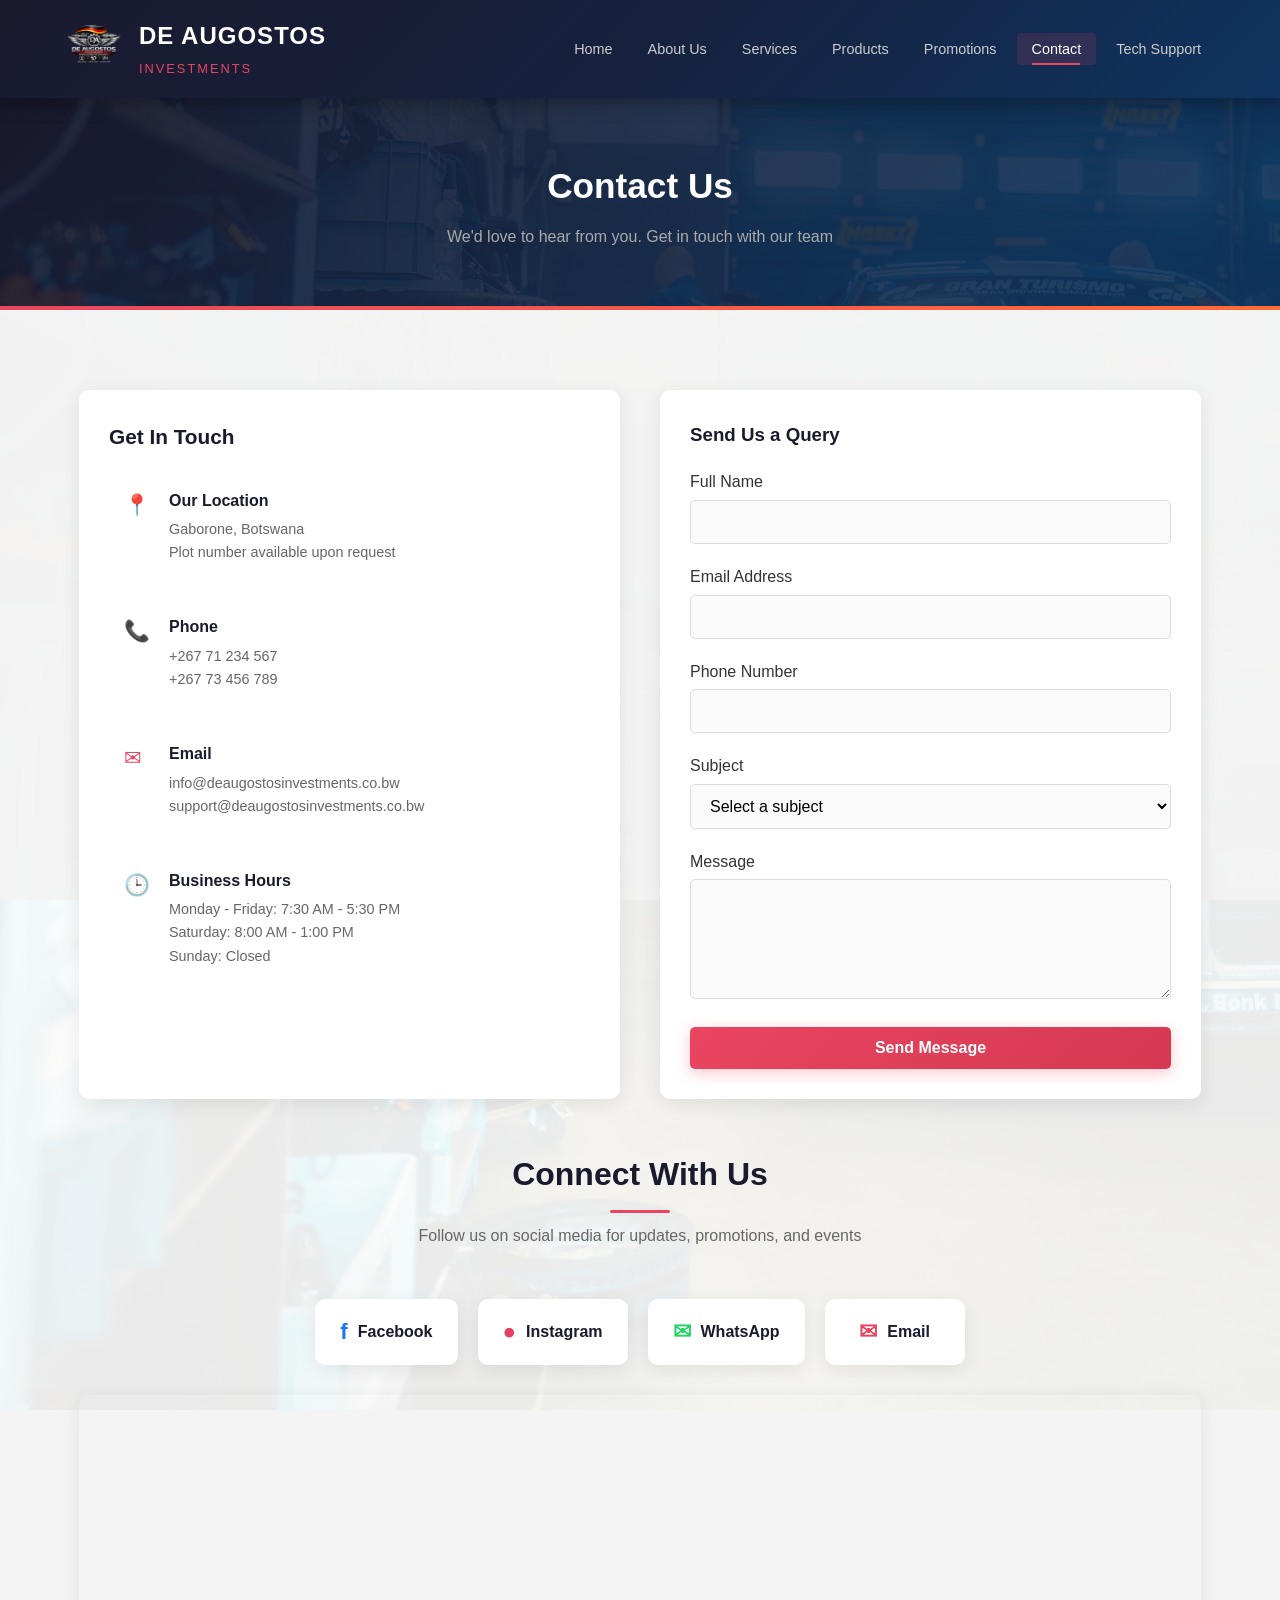
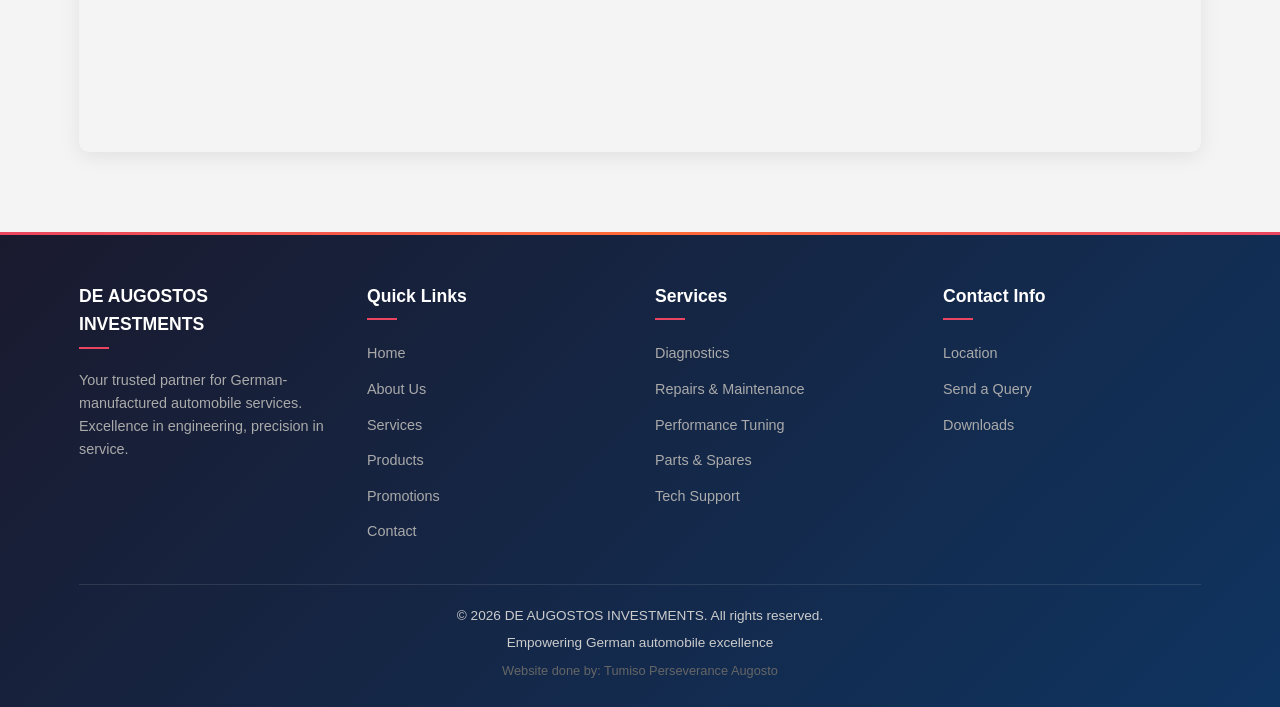
==== contact.html @ 5a487845 "Initial commit: DE AUGOSTOS INVESTMENTS business website Full business website for German automobile" ====
<!DOCTYPE html>
<html lang="en">
<head>
  <meta charset="UTF-8">
  <meta name="viewport" content="width=device-width, initial-scale=1.0">
  <title>Contact Us - DE AUGOSTOS INVESTMENTS</title>
  <meta name="description" content="Get in touch with DE AUGOSTOS INVESTMENTS. Find our location, contact details, and send us your queries.">
  <link rel="stylesheet" href="css/style.css">
</head>
<body>
  <header>
    <div class="container header-top">
      <div class="logo">
        <a href="index.html">
          <img src="images/logo/logo.png" alt="DE AUGOSTOS INVESTMENTS Logo">
        </a>
        <div class="logo-text">
          <h1>DE AUGOSTOS</h1>
          <span>INVESTMENTS</span>
        </div>
      </div>
      <button class="nav-toggle" aria-label="Toggle navigation">&#9776;</button>
      <nav>
        <ul>
          <li><a href="index.html">Home</a></li>
          <li><a href="about.html">About Us</a></li>
          <li><a href="services.html">Services</a></li>
          <li><a href="products.html">Products</a></li>
          <li><a href="promotions.html">Promotions</a></li>
          <li><a href="contact.html">Contact</a></li>
          <li><a href="support.html">Tech Support</a></li>
        </ul>
      </nav>
    </div>
  </header>

  <section class="page-banner">
    <div class="container">
      <h1>Contact Us</h1>
      <p>We'd love to hear from you. Get in touch with our team</p>
    </div>
  </section>

  <section class="section">
    <div class="container">
      <div class="contact-grid">
        <div class="contact-info">
          <h3>Get In Touch</h3>

          <div class="contact-info-item">
            <div class="icon">&#128205;</div>
            <div>
              <h4>Our Location</h4>
              <p>Gaborone, Botswana<br>Plot number available upon request</p>
            </div>
          </div>

          <div class="contact-info-item">
            <div class="icon">&#128222;</div>
            <div>
              <h4>Phone</h4>
              <p>+267 71 234 567<br>+267 73 456 789</p>
            </div>
          </div>

          <div class="contact-info-item">
            <div class="icon">&#9993;</div>
            <div>
              <h4>Email</h4>
              <p>info@deaugostosinvestments.co.bw<br>support@deaugostosinvestments.co.bw</p>
            </div>
          </div>

          <div class="contact-info-item">
            <div class="icon">&#128338;</div>
            <div>
              <h4>Business Hours</h4>
              <p>Monday - Friday: 7:30 AM - 5:30 PM<br>Saturday: 8:00 AM - 1:00 PM<br>Sunday: Closed</p>
            </div>
          </div>
        </div>

        <div class="contact-form">
          <h3 style="color: #1a1a2e; margin-bottom: 20px;">Send Us a Query</h3>
          <form action="#" method="POST">
            <div class="form-group">
              <label for="name">Full Name</label>
              <input type="text" id="name" name="name" required>
            </div>
            <div class="form-group">
              <label for="email">Email Address</label>
              <input type="email" id="email" name="email" required>
            </div>
            <div class="form-group">
              <label for="phone">Phone Number</label>
              <input type="tel" id="phone" name="phone">
            </div>
            <div class="form-group">
              <label for="subject">Subject</label>
              <select id="subject" name="subject">
                <option value="">Select a subject</option>
                <option value="general">General Inquiry</option>
                <option value="service">Service Booking</option>
                <option value="product">Product Inquiry</option>
                <option value="parts">Parts Request</option>
                <option value="support">Technical Support</option>
                <option value="feedback">Feedback</option>
              </select>
            </div>
            <div class="form-group">
              <label for="message">Message</label>
              <textarea id="message" name="message" required></textarea>
            </div>
            <button type="submit" class="btn btn-primary" style="width: 100%;">Send Message</button>
          </form>
        </div>
      </div>

      <div class="section-title" style="margin-top: 50px;">
        <h2>Connect With Us</h2>
        <p>Follow us on social media for updates, promotions, and events</p>
      </div>
      <div style="display:flex;justify-content:center;gap:20px;flex-wrap:wrap;margin-bottom:30px;">
        <a href="https://facebook.com/DeAugostosInvestments" target="_blank" rel="noopener" style="display:flex;align-items:center;gap:10px;background:#fff;color:#1a1a2e;padding:15px 25px;border-radius:10px;text-decoration:none;box-shadow:0 5px 20px rgba(0,0,0,0.08);transition:all 0.3s ease;min-width:140px;justify-content:center;font-weight:600;" onmouseover="this.style.transform='translateY(-3px)';this.style.boxShadow='0 10px 30px rgba(0,0,0,0.15)'" onmouseout="this.style.transform='translateY(0)';this.style.boxShadow='0 5px 20px rgba(0,0,0,0.08)'">
          <span style="font-size:1.4rem;color:#1877f2;">f</span>
          <span>Facebook</span>
        </a>
        <a href="https://instagram.com/DeAugostosInvestments" target="_blank" rel="noopener" style="display:flex;align-items:center;gap:10px;background:#fff;color:#1a1a2e;padding:15px 25px;border-radius:10px;text-decoration:none;box-shadow:0 5px 20px rgba(0,0,0,0.08);transition:all 0.3s ease;min-width:140px;justify-content:center;font-weight:600;" onmouseover="this.style.transform='translateY(-3px)';this.style.boxShadow='0 10px 30px rgba(0,0,0,0.15)'" onmouseout="this.style.transform='translateY(0)';this.style.boxShadow='0 5px 20px rgba(0,0,0,0.08)'">
          <span style="font-size:1.4rem;color:#e4405f;">&#9679;</span>
          <span>Instagram</span>
        </a>
        <a href="https://wa.me/26771234567" target="_blank" rel="noopener" style="display:flex;align-items:center;gap:10px;background:#fff;color:#1a1a2e;padding:15px 25px;border-radius:10px;text-decoration:none;box-shadow:0 5px 20px rgba(0,0,0,0.08);transition:all 0.3s ease;min-width:140px;justify-content:center;font-weight:600;" onmouseover="this.style.transform='translateY(-3px)';this.style.boxShadow='0 10px 30px rgba(0,0,0,0.15)'" onmouseout="this.style.transform='translateY(0)';this.style.boxShadow='0 5px 20px rgba(0,0,0,0.08)'">
          <span style="font-size:1.4rem;color:#25d366;">&#9993;</span>
          <span>WhatsApp</span>
        </a>
        <a href="mailto:info@deaugostosinvestments.co.bw" style="display:flex;align-items:center;gap:10px;background:#fff;color:#1a1a2e;padding:15px 25px;border-radius:10px;text-decoration:none;box-shadow:0 5px 20px rgba(0,0,0,0.08);transition:all 0.3s ease;min-width:140px;justify-content:center;font-weight:600;" onmouseover="this.style.transform='translateY(-3px)';this.style.boxShadow='0 10px 30px rgba(0,0,0,0.15)'" onmouseout="this.style.transform='translateY(0)';this.style.boxShadow='0 5px 20px rgba(0,0,0,0.08)'">
          <span style="font-size:1.4rem;color:#e94560;">&#9993;</span>
          <span>Email</span>
        </a>
      </div>

      <div class="map-container">
        <iframe src="https://www.google.com/maps/embed?pb=!1m18!1m12!1m3!1d115771.14707758102!2d25.831875920596856!3d-24.65920780218699!2m3!1f0!2f0!3f0!3m2!1i1024!2i768!4f13.1!3m3!1m2!1s0x1ebb1c5d1d5d1d5d%3A0x1d1d5d1d5d1d5d1d!2sGaborone%2C%20Botswana!5e0!3m2!1sen!2s!4v1" allowfullscreen="" loading="lazy" referrerpolicy="no-referrer-when-downgrade" title="DE AUGOSTOS INVESTMENTS Location"></iframe>
      </div>
    </div>
  </section>

  <footer>
    <div class="container">
      <div class="footer-grid">
        <div class="footer-col">
          <h3>DE AUGOSTOS INVESTMENTS</h3>
          <p style="color: #aaa; font-size: 0.9rem;">Your trusted partner for German-manufactured automobile services. Excellence in engineering, precision in service.</p>
        </div>
        <div class="footer-col">
          <h3>Quick Links</h3>
          <ul>
            <li><a href="index.html">Home</a></li>
            <li><a href="about.html">About Us</a></li>
            <li><a href="services.html">Services</a></li>
            <li><a href="products.html">Products</a></li>
            <li><a href="promotions.html">Promotions</a></li>
            <li><a href="contact.html">Contact</a></li>
          </ul>
        </div>
        <div class="footer-col">
          <h3>Services</h3>
          <ul>
            <li><a href="services.html">Diagnostics</a></li>
            <li><a href="services.html">Repairs & Maintenance</a></li>
            <li><a href="services.html">Performance Tuning</a></li>
            <li><a href="services.html">Parts & Spares</a></li>
            <li><a href="support.html">Tech Support</a></li>
          </ul>
        </div>
        <div class="footer-col">
          <h3>Contact Info</h3>
          <ul>
            <li><a href="contact.html">Location</a></li>
            <li><a href="contact.html">Send a Query</a></li>
            <li><a href="support.html">Downloads</a></li>
          </ul>
        </div>
      </div>
      <div class="footer-bottom">
        <p>&copy; 2026 DE AUGOSTOS INVESTMENTS. All rights reserved.</p>
        <p>Empowering German automobile excellence</p>
        <p style="margin-top:8px;color:#666;font-size:0.8rem;">Website done by: Tumiso Perseverance Augosto</p>
      </div>
    </div>
  </footer>

  <script src="js/script.js"></script>
</body>
</html>
---- css/style.css ----
* {
  margin: 0;
  padding: 0;
  box-sizing: border-box;
}

body {
  font-family: 'Segoe UI', Tahoma, Geneva, Verdana, sans-serif;
  line-height: 1.6;
  color: #333;
  background: #f4f4f4 url('../images/gallery/hero-bg.jpg') fixed center/cover no-repeat;
  background-blend-mode: overlay;
}

body::before {
  content: '';
  position: fixed;
  top: 0;
  left: 0;
  width: 100%;
  height: 100%;
  background: rgba(244, 244, 244, 0.92);
  z-index: -1;
}

.container {
  width: 90%;
  max-width: 1200px;
  margin: 0 auto;
  padding: 0 15px;
}

/* Header & Navigation */
header {
  background: linear-gradient(135deg, #1a1a2e 0%, #16213e 50%, #0f3460 100%);
  color: #fff;
  padding: 0;
  position: sticky;
  top: 0;
  z-index: 1000;
  box-shadow: 0 2px 20px rgba(0, 0, 0, 0.4);
}

.header-top {
  display: flex;
  justify-content: space-between;
  align-items: center;
  padding: 15px 0;
}

.logo {
  display: flex;
  align-items: center;
  gap: 15px;
}

.logo img {
  height: 60px;
  width: auto;
}

.logo-text h1 {
  font-size: 1.5rem;
  font-weight: 700;
  letter-spacing: 1px;
}

.logo-text span {
  font-size: 0.8rem;
  color: #e94560;
  font-weight: 300;
  letter-spacing: 2px;
}

.nav-toggle {
  display: none;
  background: none;
  border: none;
  color: #fff;
  font-size: 1.5rem;
  cursor: pointer;
  padding: 5px;
}

nav ul {
  display: flex;
  list-style: none;
  gap: 5px;
}

nav ul li a {
  color: #ccc;
  text-decoration: none;
  padding: 8px 15px;
  border-radius: 4px;
  transition: all 0.3s ease;
  font-size: 0.9rem;
  font-weight: 500;
  position: relative;
}

nav ul li a::after {
  content: '';
  position: absolute;
  bottom: 0;
  left: 50%;
  transform: translateX(-50%) scaleX(0);
  width: 60%;
  height: 2px;
  background: #e94560;
  transition: transform 0.3s ease;
}

nav ul li a:hover::after,
nav ul li a.active::after {
  transform: translateX(-50%) scaleX(1);
}

nav ul li a:hover,
nav ul li a.active {
  color: #fff;
  background-color: rgba(233, 69, 96, 0.15);
}

/* Hero Section */
.hero {
  background: linear-gradient(135deg, #1a1a2e 0%, #16213e 50%, #0f3460 100%);
  color: #fff;
  padding: 100px 0;
  text-align: center;
  position: relative;
  overflow: hidden;
  min-height: 500px;
  display: flex;
  align-items: center;
}

.hero::before {
  content: '';
  position: absolute;
  top: 0;
  left: 0;
  right: 0;
  bottom: 0;
  background: url('../images/gallery/hero-bg.jpg') center/cover no-repeat;
  opacity: 0.2;
  animation: heroZoom 20s ease-in-out infinite alternate;
}

@keyframes heroZoom {
  from { transform: scale(1); }
  to { transform: scale(1.1); }
}

.hero::after {
  content: '';
  position: absolute;
  top: 0;
  left: 0;
  right: 0;
  bottom: 0;
  background: url("data:image/svg+xml,%3Csvg width='60' height='60' viewBox='0 0 60 60' xmlns='http://www.w3.org/2000/svg'%3E%3Cg fill='none' fill-rule='evenodd'%3E%3Cg fill='%23ffffff' fill-opacity='0.03'%3E%3Cpath d='M36 34v-4h-2v4h-4v2h4v4h2v-4h4v-2h-4zm0-30V0h-2v4h-4v2h4v4h2V6h4V4h-4zM6 34v-4H4v4H0v2h4v4h2v-4h4v-2H6zM6 4V0H4v4H0v2h4v4h2V6h4V4H6z'/%3E%3C/g%3E%3C/g%3E%3C/svg%3E");
  opacity: 0.5;
}

.hero-content {
  position: relative;
  z-index: 1;
  width: 100%;
}

.hero h1 {
  font-size: 2.8rem;
  margin-bottom: 20px;
  font-weight: 700;
  animation: fadeInUp 0.8s ease;
}

.hero p {
  font-size: 1.2rem;
  max-width: 700px;
  margin: 0 auto 30px;
  color: #ccc;
  line-height: 1.8;
  animation: fadeInUp 0.8s ease 0.2s both;
}

.hero .btn {
  animation: fadeInUp 0.8s ease 0.4s both;
}

@keyframes fadeInUp {
  from { opacity: 0; transform: translateY(30px); }
  to { opacity: 1; transform: translateY(0); }
}

.btn {
  display: inline-block;
  padding: 12px 30px;
  border-radius: 5px;
  text-decoration: none;
  font-weight: 600;
  transition: all 0.3s ease;
  cursor: pointer;
  border: none;
  font-size: 1rem;
}

.btn-primary {
  background: linear-gradient(135deg, #e94560, #d63851);
  color: #fff;
  box-shadow: 0 4px 15px rgba(233, 69, 96, 0.3);
}

.btn-primary:hover {
  background: linear-gradient(135deg, #d63851, #c03048);
  transform: translateY(-3px);
  box-shadow: 0 6px 20px rgba(233, 69, 96, 0.5);
}

.btn-outline {
  background: transparent;
  color: #fff;
  border: 2px solid #fff;
}

.btn-outline:hover {
  background: #fff;
  color: #1a1a2e;
  transform: translateY(-3px);
  box-shadow: 0 6px 20px rgba(255, 255, 255, 0.2);
}

/* Section Styles */
.section {
  padding: 80px 0;
  position: relative;
}

.section-dark {
  background: linear-gradient(135deg, #1a1a2e 0%, #16213e 50%, #0f3460 100%);
  color: #fff;
}

.section-dark .section-title h2 {
  color: #fff;
}

.section-dark .section-title p {
  color: #aaa;
}

.section-overlay {
  position: relative;
  background: url('../images/gallery/about.jpg') center/cover no-repeat fixed;
}

.section-overlay::before {
  content: '';
  position: absolute;
  top: 0;
  left: 0;
  right: 0;
  bottom: 0;
  background: rgba(0, 0, 0, 0.7);
}

.section-overlay .container {
  position: relative;
  z-index: 1;
}

.section-overlay .section-title h2 {
  color: #fff;
}

.section-overlay .section-title p {
  color: #ccc;
}

.section-title {
  text-align: center;
  margin-bottom: 50px;
}

.section-title h2 {
  font-size: 2rem;
  color: #1a1a2e;
  margin-bottom: 10px;
  position: relative;
  display: inline-block;
}

.section-title h2::after {
  content: '';
  display: block;
  width: 60px;
  height: 3px;
  background: #e94560;
  margin: 10px auto 0;
  border-radius: 2px;
}

.section-title p {
  color: #666;
  font-size: 1rem;
}

/* Highlights / Features */
.highlights {
  display: grid;
  grid-template-columns: repeat(auto-fit, minmax(250px, 1fr));
  gap: 30px;
  margin-top: 40px;
}

.highlight-card {
  background: #fff;
  padding: 35px 25px;
  border-radius: 10px;
  text-align: center;
  box-shadow: 0 5px 20px rgba(0, 0, 0, 0.08);
  transition: all 0.3s ease;
  position: relative;
  overflow: hidden;
}

.highlight-card::before {
  content: '';
  position: absolute;
  top: 0;
  left: 0;
  right: 0;
  height: 3px;
  background: linear-gradient(90deg, #e94560, #ff6b35);
  transform: scaleX(0);
  transition: transform 0.3s ease;
}

.highlight-card:hover::before {
  transform: scaleX(1);
}

.highlight-card:hover {
  transform: translateY(-8px);
  box-shadow: 0 15px 40px rgba(0, 0, 0, 0.15);
}

.highlight-card .icon {
  font-size: 2.5rem;
  color: #e94560;
  margin-bottom: 15px;
}

.highlight-card h3 {
  font-size: 1.2rem;
  margin-bottom: 10px;
  color: #1a1a2e;
}

.highlight-card p {
  color: #666;
  font-size: 0.9rem;
}

/* Page Banner */
.page-banner {
  background: linear-gradient(135deg, #1a1a2e 0%, #0f3460 100%);
  color: #fff;
  padding: 60px 0;
  text-align: center;
  position: relative;
  overflow: hidden;
}

.page-banner::before {
  content: '';
  position: absolute;
  top: 0;
  left: 0;
  right: 0;
  bottom: 0;
  background: url('../images/gallery/hero-bg.jpg') center/cover no-repeat;
  opacity: 0.08;
}

.page-banner::after {
  content: '';
  position: absolute;
  bottom: 0;
  left: 0;
  right: 0;
  height: 4px;
  background: linear-gradient(90deg, #e94560, #ff6b35, #e94560);
  background-size: 200% 100%;
  animation: shimmer 3s linear infinite;
}

@keyframes shimmer {
  0% { background-position: 200% 0; }
  100% { background-position: -200% 0; }
}

.page-banner > * {
  position: relative;
  z-index: 1;
}

.page-banner h1 {
  font-size: 2.2rem;
  margin-bottom: 10px;
}

.page-banner p {
  color: #aaa;
  font-size: 1rem;
}

/* Services Page */
.services-grid {
  display: grid;
  grid-template-columns: repeat(auto-fit, minmax(280px, 1fr));
  gap: 25px;
}

.service-card {
  background: #fff;
  border-radius: 10px;
  overflow: hidden;
  box-shadow: 0 5px 20px rgba(0, 0, 0, 0.08);
  transition: all 0.3s ease;
}

.service-card:hover {
  transform: translateY(-8px);
  box-shadow: 0 15px 40px rgba(0, 0, 0, 0.15);
}

.service-card img {
  width: 100%;
  height: 200px;
  object-fit: cover;
  transition: transform 0.5s ease;
}

.service-card:hover img {
  transform: scale(1.05);
}

.service-card-content {
  padding: 20px;
}

.service-card-content h3 {
  color: #1a1a2e;
  margin-bottom: 10px;
}

.service-card-content p {
  color: #666;
  font-size: 0.9rem;
  margin-bottom: 15px;
}

/* Products Page */
.products-grid {
  display: grid;
  grid-template-columns: repeat(auto-fit, minmax(250px, 1fr));
  gap: 25px;
}

.product-card {
  background: #fff;
  border-radius: 10px;
  overflow: hidden;
  box-shadow: 0 5px 20px rgba(0, 0, 0, 0.08);
  transition: all 0.3s ease;
  position: relative;
}

.product-card:hover {
  transform: translateY(-8px);
  box-shadow: 0 15px 40px rgba(0, 0, 0, 0.15);
}

.product-card img {
  width: 100%;
  height: 180px;
  object-fit: cover;
  transition: transform 0.5s ease;
}

.product-card:hover img {
  transform: scale(1.05);
}

.product-card-content {
  padding: 20px;
}

.product-card-content h3 {
  color: #1a1a2e;
  margin-bottom: 8px;
}

.product-card-content .price {
  color: #e94560;
  font-size: 1.3rem;
  font-weight: 700;
  margin-bottom: 8px;
}

.product-card-content .old-price {
  color: #999;
  text-decoration: line-through;
  font-size: 0.9rem;
  margin-left: 8px;
  font-weight: 400;
}

.product-card-content p {
  color: #666;
  font-size: 0.85rem;
  margin-bottom: 10px;
}

.product-card-content .badge {
  display: inline-block;
  background: linear-gradient(135deg, #e94560, #ff6b35);
  color: #fff;
  padding: 4px 12px;
  border-radius: 3px;
  font-size: 0.75rem;
  font-weight: 600;
  margin-bottom: 8px;
}

/* Promotions */
.promo-grid {
  display: grid;
  grid-template-columns: repeat(auto-fit, minmax(300px, 1fr));
  gap: 25px;
}

.promo-card {
  background: #fff;
  border-radius: 10px;
  overflow: hidden;
  box-shadow: 0 5px 20px rgba(0, 0, 0, 0.08);
  transition: all 0.3s ease;
}

.promo-card:hover {
  transform: translateY(-8px);
  box-shadow: 0 15px 40px rgba(0, 0, 0, 0.15);
}

.promo-card img {
  width: 100%;
  height: 220px;
  object-fit: cover;
  transition: transform 0.5s ease;
}

.promo-card:hover img {
  transform: scale(1.05);
}

.promo-card-content {
  padding: 20px;
}

.promo-card-content .promo-tag {
  display: inline-block;
  background: linear-gradient(135deg, #ff6b35, #e94560);
  color: #fff;
  padding: 4px 12px;
  border-radius: 3px;
  font-size: 0.8rem;
  font-weight: 600;
  margin-bottom: 10px;
}

.promo-card-content h3 {
  color: #1a1a2e;
  margin-bottom: 10px;
}

.promo-card-content p {
  color: #666;
  font-size: 0.9rem;
}

.promo-card-content .promo-date {
  color: #999;
  font-size: 0.8rem;
  margin-top: 10px;
}

/* Contact Page */
.contact-grid {
  display: grid;
  grid-template-columns: 1fr 1fr;
  gap: 40px;
}

.contact-info {
  padding: 30px;
  background: #fff;
  border-radius: 10px;
  box-shadow: 0 5px 20px rgba(0, 0, 0, 0.08);
}

.contact-info h3 {
  color: #1a1a2e;
  margin-bottom: 20px;
  font-size: 1.3rem;
}

.contact-info-item {
  display: flex;
  align-items: flex-start;
  gap: 15px;
  margin-bottom: 20px;
  padding: 15px;
  border-radius: 8px;
  transition: background 0.3s ease;
}

.contact-info-item:hover {
  background: #f8f8f8;
}

.contact-info-item .icon {
  color: #e94560;
  font-size: 1.3rem;
  min-width: 30px;
}

.contact-info-item h4 {
  color: #1a1a2e;
  margin-bottom: 5px;
}

.contact-info-item p {
  color: #666;
  font-size: 0.9rem;
}

.contact-form {
  background: #fff;
  padding: 30px;
  border-radius: 10px;
  box-shadow: 0 5px 20px rgba(0, 0, 0, 0.08);
}

.form-group {
  margin-bottom: 20px;
}

.form-group label {
  display: block;
  margin-bottom: 5px;
  color: #333;
  font-weight: 500;
}

.form-group input,
.form-group select,
.form-group textarea {
  width: 100%;
  padding: 12px 15px;
  border: 1px solid #ddd;
  border-radius: 5px;
  font-size: 1rem;
  font-family: inherit;
  transition: all 0.3s;
  background: #fafafa;
}

.form-group input:focus,
.form-group select:focus,
.form-group textarea:focus {
  outline: none;
  border-color: #e94560;
  box-shadow: 0 0 0 3px rgba(233, 69, 96, 0.1);
  background: #fff;
}

.form-group textarea {
  height: 120px;
  resize: vertical;
}

/* Support Page */
.support-section {
  display: grid;
  grid-template-columns: repeat(auto-fit, minmax(300px, 1fr));
  gap: 25px;
}

.support-card {
  background: #fff;
  padding: 35px 25px;
  border-radius: 10px;
  box-shadow: 0 5px 20px rgba(0, 0, 0, 0.08);
  text-align: center;
  transition: all 0.3s ease;
}

.support-card:hover {
  transform: translateY(-5px);
  box-shadow: 0 10px 30px rgba(0, 0, 0, 0.12);
}

.support-card .icon {
  font-size: 2.5rem;
  color: #e94560;
  margin-bottom: 15px;
}

.support-card h3 {
  color: #1a1a2e;
  margin-bottom: 10px;
}

.support-card p {
  color: #666;
  font-size: 0.9rem;
  margin-bottom: 15px;
}

.download-list {
  list-style: none;
  text-align: left;
  margin-top: 15px;
}

.download-list li {
  padding: 12px 0;
  border-bottom: 1px solid #eee;
  display: flex;
  justify-content: space-between;
  align-items: center;
  transition: padding 0.3s ease;
}

.download-list li:hover {
  padding-left: 10px;
}

.download-list li:last-child {
  border-bottom: none;
}

.download-list a {
  color: #e94560;
  text-decoration: none;
  font-weight: 500;
  font-size: 0.9rem;
  transition: color 0.3s;
}

.download-list a:hover {
  color: #d63851;
  text-decoration: underline;
}

/* Map */
.map-container {
  margin-top: 30px;
  border-radius: 10px;
  overflow: hidden;
  box-shadow: 0 5px 20px rgba(0, 0, 0, 0.08);
}

.map-container iframe {
  width: 100%;
  height: 350px;
  border: none;
}

/* About Page */
.about-content {
  display: grid;
  grid-template-columns: 1fr 1fr;
  gap: 50px;
  align-items: center;
}

.about-text h2 {
  color: #1a1a2e;
  margin-bottom: 20px;
  font-size: 1.8rem;
}

.about-text p {
  color: #666;
  margin-bottom: 15px;
  line-height: 1.8;
}

.about-image {
  position: relative;
}

.about-image::before {
  content: '';
  position: absolute;
  top: -10px;
  left: -10px;
  right: 10px;
  bottom: 10px;
  border: 3px solid #e94560;
  border-radius: 10px;
  z-index: -1;
  opacity: 0.3;
}

.about-image img {
  width: 100%;
  border-radius: 10px;
  box-shadow: 0 10px 30px rgba(0, 0, 0, 0.15);
}

.stats-grid {
  display: grid;
  grid-template-columns: repeat(4, 1fr);
  gap: 20px;
  margin-top: 50px;
}

.stat-item {
  text-align: center;
  padding: 25px 15px;
  background: #fff;
  border-radius: 10px;
  box-shadow: 0 5px 20px rgba(0, 0, 0, 0.08);
  transition: all 0.3s ease;
}

.stat-item:hover {
  transform: translateY(-5px);
  box-shadow: 0 10px 30px rgba(0, 0, 0, 0.15);
}

.stat-item h3 {
  font-size: 2rem;
  color: #e94560;
  margin-bottom: 5px;
}

.stat-item p {
  color: #666;
  font-size: 0.9rem;
}

/* Footer */
footer {
  background: linear-gradient(135deg, #1a1a2e 0%, #0f3460 100%);
  color: #ccc;
  padding: 50px 0 20px;
  position: relative;
}

footer::before {
  content: '';
  position: absolute;
  top: 0;
  left: 0;
  right: 0;
  height: 3px;
  background: linear-gradient(90deg, #e94560, #ff6b35, #e94560);
}

.footer-grid {
  display: grid;
  grid-template-columns: repeat(auto-fit, minmax(200px, 1fr));
  gap: 30px;
  margin-bottom: 30px;
}

.footer-col h3 {
  color: #fff;
  margin-bottom: 20px;
  font-size: 1.1rem;
  position: relative;
  padding-bottom: 10px;
}

.footer-col h3::after {
  content: '';
  position: absolute;
  bottom: 0;
  left: 0;
  width: 30px;
  height: 2px;
  background: #e94560;
}

.footer-col ul {
  list-style: none;
}

.footer-col ul li {
  margin-bottom: 10px;
}

.footer-col ul li a {
  color: #aaa;
  text-decoration: none;
  font-size: 0.9rem;
  transition: all 0.3s;
  display: inline-block;
}

.footer-col ul li a:hover {
  color: #e94560;
  transform: translateX(5px);
}

.footer-bottom {
  text-align: center;
  padding-top: 20px;
  border-top: 1px solid rgba(255, 255, 255, 0.1);
  font-size: 0.85rem;
}

.footer-bottom p {
  margin-bottom: 5px;
}

/* Responsive Design */
@media (max-width: 768px) {
  .nav-toggle {
    display: block;
  }

  nav ul {
    display: none;
    flex-direction: column;
    position: absolute;
    top: 100%;
    left: 0;
    right: 0;
    background: #1a1a2e;
    padding: 20px;
    gap: 10px;
    box-shadow: 0 10px 20px rgba(0, 0, 0, 0.3);
  }

  nav ul.show {
    display: flex;
  }

  nav ul li a {
    display: block;
    padding: 10px 15px;
  }

  nav ul li a::after {
    display: none;
  }

  .hero {
    padding: 60px 0;
    min-height: auto;
  }

  .hero h1 {
    font-size: 2rem;
  }

  .hero p {
    font-size: 1rem;
  }

  .about-content {
    grid-template-columns: 1fr;
  }

  .contact-grid {
    grid-template-columns: 1fr;
  }

  .stats-grid {
    grid-template-columns: repeat(2, 1fr);
  }

  .header-top {
    position: relative;
  }

  .logo-text h1 {
    font-size: 1.2rem;
  }

  .logo img {
    height: 45px;
  }

  .section {
    padding: 50px 0;
  }
}

@media (max-width: 480px) {
  .hero h1 {
    font-size: 1.5rem;
  }

  .section-title h2 {
    font-size: 1.5rem;
  }

  .stats-grid {
    grid-template-columns: 1fr;
  }

  .page-banner h1 {
    font-size: 1.6rem;
  }

  .hero .btn {
    display: block;
    margin: 10px auto !important;
    max-width: 250px;
  }
}
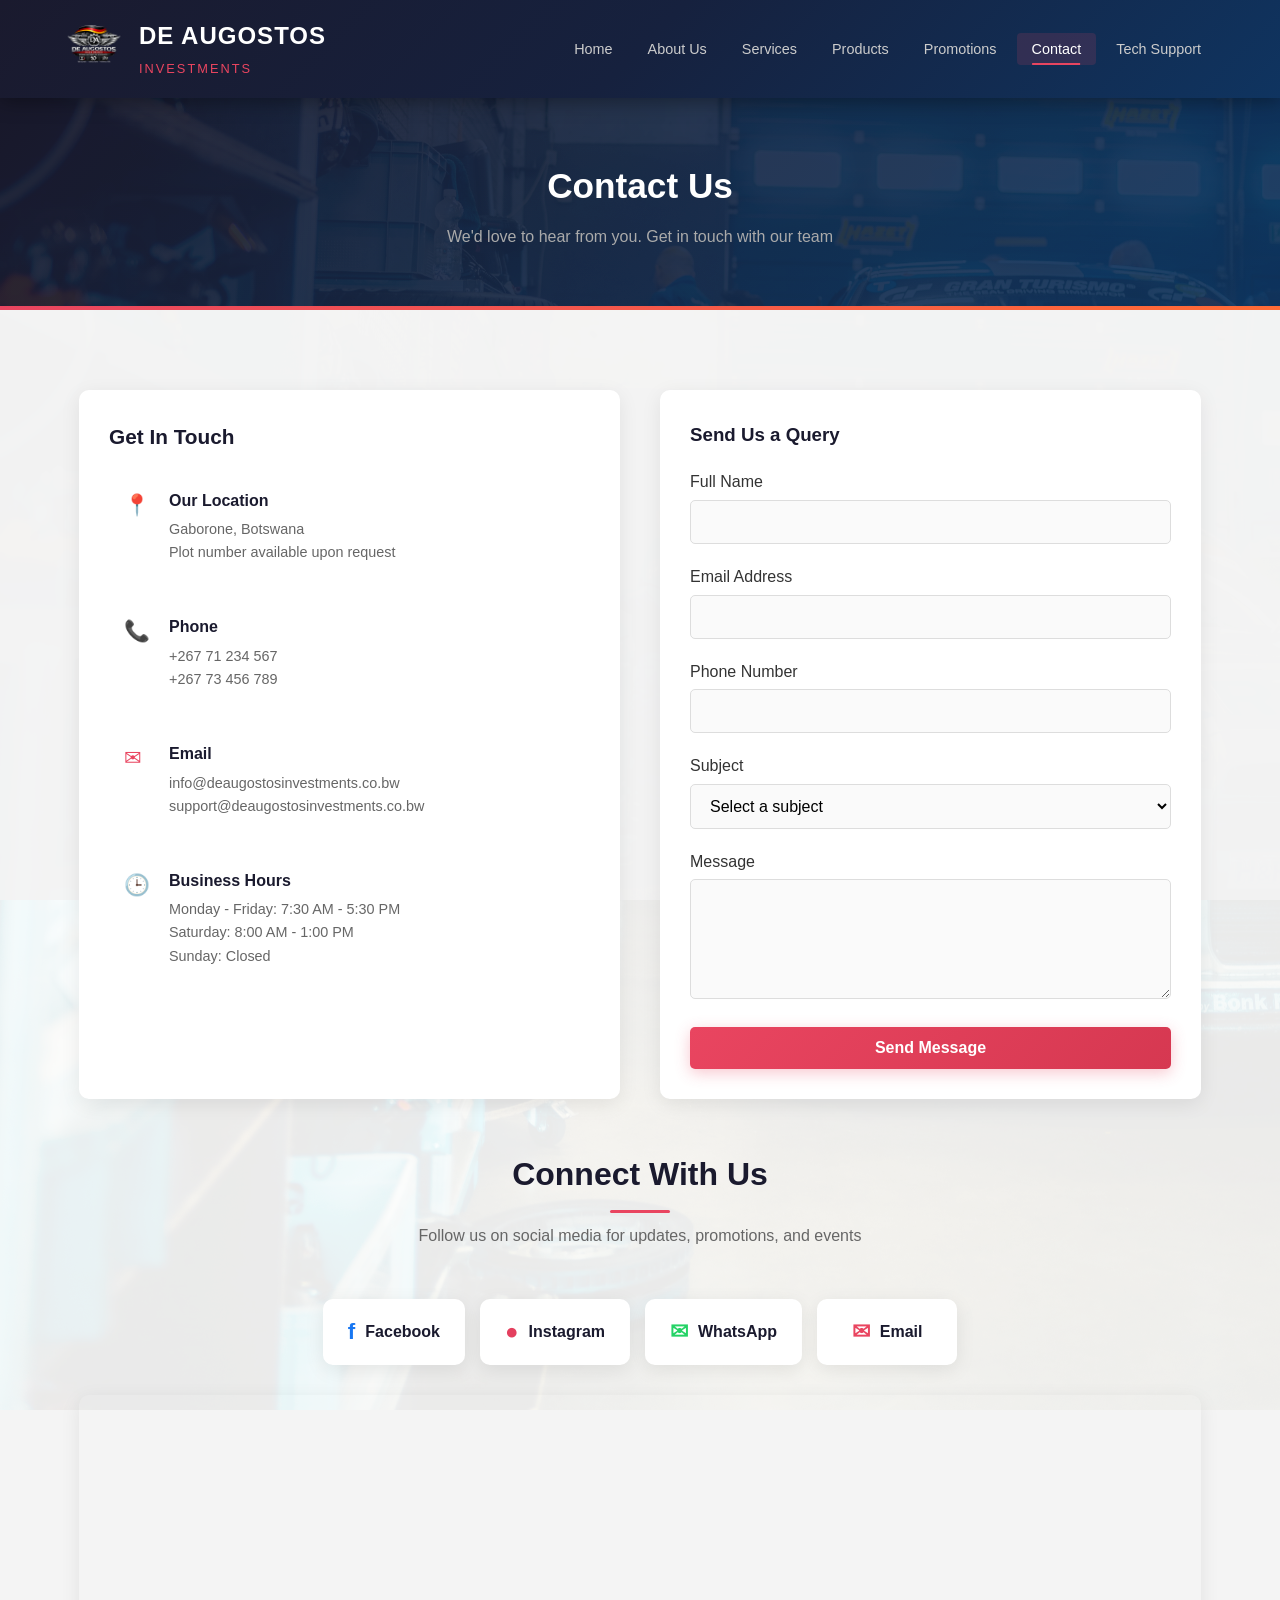
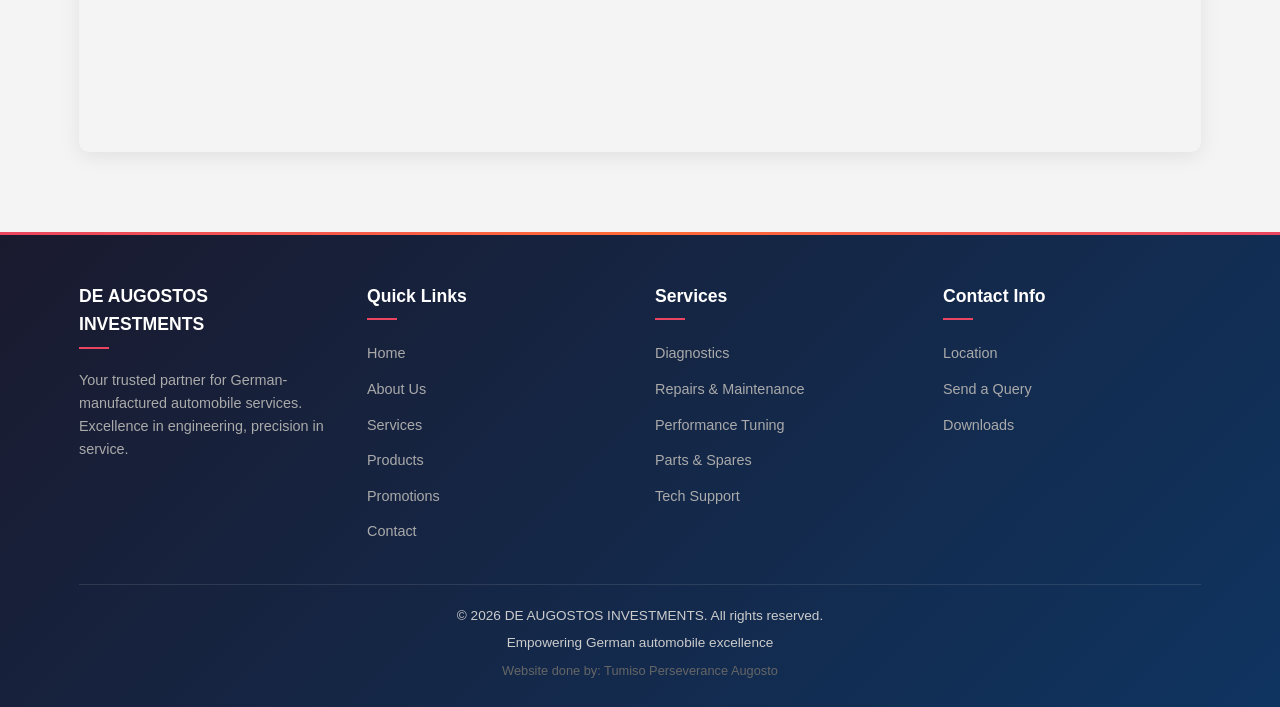
==== commit 94dbbe53: "Enhance mobile responsiveness across all devices - Added 6 breakpoints: 1024px, 768px, 600px, 375px," ====
--- a/contact.html
+++ b/contact.html
@@ -120,20 +120,20 @@
         <h2>Connect With Us</h2>
         <p>Follow us on social media for updates, promotions, and events</p>
       </div>
-      <div style="display:flex;justify-content:center;gap:20px;flex-wrap:wrap;margin-bottom:30px;">
-        <a href="https://facebook.com/DeAugostosInvestments" target="_blank" rel="noopener" style="display:flex;align-items:center;gap:10px;background:#fff;color:#1a1a2e;padding:15px 25px;border-radius:10px;text-decoration:none;box-shadow:0 5px 20px rgba(0,0,0,0.08);transition:all 0.3s ease;min-width:140px;justify-content:center;font-weight:600;" onmouseover="this.style.transform='translateY(-3px)';this.style.boxShadow='0 10px 30px rgba(0,0,0,0.15)'" onmouseout="this.style.transform='translateY(0)';this.style.boxShadow='0 5px 20px rgba(0,0,0,0.08)'">
+      <div style="display:flex;justify-content:center;gap:15px;flex-wrap:wrap;margin-bottom:30px;">
+        <a href="https://facebook.com/DeAugostosInvestments" target="_blank" rel="noopener" class="social-btn social-btn-light">
           <span style="font-size:1.4rem;color:#1877f2;">f</span>
           <span>Facebook</span>
         </a>
-        <a href="https://instagram.com/DeAugostosInvestments" target="_blank" rel="noopener" style="display:flex;align-items:center;gap:10px;background:#fff;color:#1a1a2e;padding:15px 25px;border-radius:10px;text-decoration:none;box-shadow:0 5px 20px rgba(0,0,0,0.08);transition:all 0.3s ease;min-width:140px;justify-content:center;font-weight:600;" onmouseover="this.style.transform='translateY(-3px)';this.style.boxShadow='0 10px 30px rgba(0,0,0,0.15)'" onmouseout="this.style.transform='translateY(0)';this.style.boxShadow='0 5px 20px rgba(0,0,0,0.08)'">
+        <a href="https://instagram.com/DeAugostosInvestments" target="_blank" rel="noopener" class="social-btn social-btn-light">
           <span style="font-size:1.4rem;color:#e4405f;">&#9679;</span>
           <span>Instagram</span>
         </a>
-        <a href="https://wa.me/26771234567" target="_blank" rel="noopener" style="display:flex;align-items:center;gap:10px;background:#fff;color:#1a1a2e;padding:15px 25px;border-radius:10px;text-decoration:none;box-shadow:0 5px 20px rgba(0,0,0,0.08);transition:all 0.3s ease;min-width:140px;justify-content:center;font-weight:600;" onmouseover="this.style.transform='translateY(-3px)';this.style.boxShadow='0 10px 30px rgba(0,0,0,0.15)'" onmouseout="this.style.transform='translateY(0)';this.style.boxShadow='0 5px 20px rgba(0,0,0,0.08)'">
+        <a href="https://wa.me/26771234567" target="_blank" rel="noopener" class="social-btn social-btn-light">
           <span style="font-size:1.4rem;color:#25d366;">&#9993;</span>
           <span>WhatsApp</span>
         </a>
-        <a href="mailto:info@deaugostosinvestments.co.bw" style="display:flex;align-items:center;gap:10px;background:#fff;color:#1a1a2e;padding:15px 25px;border-radius:10px;text-decoration:none;box-shadow:0 5px 20px rgba(0,0,0,0.08);transition:all 0.3s ease;min-width:140px;justify-content:center;font-weight:600;" onmouseover="this.style.transform='translateY(-3px)';this.style.boxShadow='0 10px 30px rgba(0,0,0,0.15)'" onmouseout="this.style.transform='translateY(0)';this.style.boxShadow='0 5px 20px rgba(0,0,0,0.08)'">
+        <a href="mailto:info@deaugostosinvestments.co.bw" class="social-btn social-btn-light">
           <span style="font-size:1.4rem;color:#e94560;">&#9993;</span>
           <span>Email</span>
         </a>
--- a/css/style.css
+++ b/css/style.css
@@ -931,6 +931,28 @@
 }
 
 /* Responsive Design */
+
+/* Disable fixed parallax backgrounds on mobile (poor performance) */
+@media (max-width: 768px) {
+  body {
+    background-attachment: scroll;
+  }
+  .section-overlay {
+    background-attachment: scroll;
+  }
+}
+
+/* Small laptops / tablets landscape */
+@media (max-width: 1024px) {
+  .hero h1 {
+    font-size: 2.4rem;
+  }
+  .stats-grid {
+    grid-template-columns: repeat(2, 1fr);
+  }
+}
+
+/* Tablets / large phones landscape */
 @media (max-width: 768px) {
   .nav-toggle {
     display: block;
@@ -945,7 +967,7 @@
     right: 0;
     background: #1a1a2e;
     padding: 20px;
-    gap: 10px;
+    gap: 5px;
     box-shadow: 0 10px 20px rgba(0, 0, 0, 0.3);
   }
 
@@ -955,20 +977,38 @@
 
   nav ul li a {
     display: block;
-    padding: 10px 15px;
+    padding: 12px 15px;
+    font-size: 1rem;
+    border-radius: 6px;
   }
 
   nav ul li a::after {
     display: none;
   }
 
+  .header-top {
+    position: relative;
+  }
+
+  .logo-text h1 {
+    font-size: 1.1rem;
+  }
+
+  .logo-text span {
+    font-size: 0.7rem;
+  }
+
+  .logo img {
+    height: 40px;
+  }
+
   .hero {
-    padding: 60px 0;
+    padding: 50px 0;
     min-height: auto;
   }
 
   .hero h1 {
-    font-size: 2rem;
+    font-size: 1.8rem;
   }
 
   .hero p {
@@ -977,53 +1017,374 @@
 
   .about-content {
     grid-template-columns: 1fr;
+    gap: 30px;
+  }
+
+  .about-text h2 {
+    font-size: 1.5rem;
+  }
+
+  .about-image::before {
+    display: none;
   }
 
   .contact-grid {
     grid-template-columns: 1fr;
   }
 
+  .contact-info {
+    order: 2;
+  }
+
+  .contact-form {
+    order: 1;
+  }
+
   .stats-grid {
     grid-template-columns: repeat(2, 1fr);
-  }
-
-  .header-top {
-    position: relative;
-  }
-
-  .logo-text h1 {
-    font-size: 1.2rem;
-  }
-
-  .logo img {
-    height: 45px;
+    gap: 15px;
+  }
+
+  .stat-item {
+    padding: 20px 15px;
+  }
+
+  .stat-item h3 {
+    font-size: 1.6rem;
   }
 
   .section {
-    padding: 50px 0;
-  }
-}
-
-@media (max-width: 480px) {
+    padding: 40px 0;
+  }
+
+  .section-title {
+    margin-bottom: 30px;
+  }
+
+  .section-title h2 {
+    font-size: 1.6rem;
+  }
+
+  .page-banner {
+    padding: 40px 0;
+  }
+
+  .page-banner h1 {
+    font-size: 1.8rem;
+  }
+
+  .services-grid,
+  .products-grid,
+  .promo-grid,
+  .support-section {
+    gap: 15px;
+  }
+
+  .service-card img,
+  .product-card img {
+    height: 160px;
+  }
+
+  .promo-card img {
+    height: 180px;
+  }
+
+  .map-container iframe {
+    height: 250px;
+  }
+
+  table {
+    font-size: 0.85rem;
+  }
+
+  table th,
+  table td {
+    padding: 10px 12px !important;
+  }
+
+  .download-list li {
+    flex-direction: column;
+    align-items: flex-start;
+    gap: 6px;
+  }
+
+  .download-list li a {
+    align-self: flex-start;
+  }
+
+  .footer-grid {
+    grid-template-columns: repeat(2, 1fr);
+    gap: 25px;
+  }
+}
+
+/* Phones */
+@media (max-width: 600px) {
+  .container {
+    width: 95%;
+    padding: 0 10px;
+  }
+
   .hero h1 {
     font-size: 1.5rem;
   }
 
-  .section-title h2 {
-    font-size: 1.5rem;
-  }
-
-  .stats-grid {
-    grid-template-columns: 1fr;
-  }
-
-  .page-banner h1 {
-    font-size: 1.6rem;
+  .hero p {
+    font-size: 0.95rem;
   }
 
   .hero .btn {
     display: block;
     margin: 10px auto !important;
-    max-width: 250px;
-  }
-}
+    max-width: 220px;
+  }
+
+  .hero .btn + .btn {
+    margin-top: 10px !important;
+    margin-left: auto !important;
+  }
+
+  .section-title h2 {
+    font-size: 1.4rem;
+  }
+
+  .page-banner h1 {
+    font-size: 1.5rem;
+  }
+
+  .page-banner p {
+    font-size: 0.9rem;
+  }
+
+  .highlights {
+    grid-template-columns: 1fr;
+    gap: 20px;
+  }
+
+  .services-grid {
+    grid-template-columns: 1fr;
+  }
+
+  .products-grid {
+    grid-template-columns: 1fr 1fr;
+    gap: 12px;
+  }
+
+  .product-card-content {
+    padding: 12px;
+  }
+
+  .product-card-content h3 {
+    font-size: 0.9rem;
+  }
+
+  .product-card-content .price {
+    font-size: 1.1rem;
+  }
+
+  .product-card img {
+    height: 130px;
+  }
+
+  .promo-grid {
+    grid-template-columns: 1fr;
+  }
+
+  .stats-grid {
+    grid-template-columns: repeat(2, 1fr);
+    gap: 10px;
+  }
+
+  .stat-item {
+    padding: 15px 10px;
+  }
+
+  .stat-item h3 {
+    font-size: 1.4rem;
+  }
+
+  .stat-item p {
+    font-size: 0.8rem;
+  }
+
+  .contact-info {
+    padding: 20px;
+  }
+
+  .contact-form {
+    padding: 20px;
+  }
+
+  .contact-info-item {
+    padding: 10px;
+    margin-bottom: 12px;
+  }
+
+  .support-section {
+    grid-template-columns: 1fr;
+  }
+
+  .support-card {
+    padding: 25px 20px;
+  }
+
+  footer {
+    padding: 35px 0 15px;
+  }
+
+  .footer-grid {
+    grid-template-columns: 1fr;
+    gap: 20px;
+  }
+
+  .map-container iframe {
+    height: 200px;
+  }
+
+  table {
+    font-size: 0.8rem;
+  }
+
+  table th,
+  table td {
+    padding: 8px 10px !important;
+  }
+}
+
+/* Small phones (<=375px) */
+@media (max-width: 375px) {
+  .logo-text h1 {
+    font-size: 0.95rem;
+  }
+
+  .logo-text span {
+    font-size: 0.6rem;
+  }
+
+  .logo img {
+    height: 32px;
+  }
+
+  .hero h1 {
+    font-size: 1.3rem;
+  }
+
+  .products-grid {
+    grid-template-columns: 1fr;
+  }
+
+  .stats-grid {
+    grid-template-columns: 1fr;
+  }
+
+  .page-banner {
+    padding: 30px 0;
+  }
+
+  .section {
+    padding: 30px 0;
+  }
+
+  .section-title h2 {
+    font-size: 1.2rem;
+  }
+
+  .btn {
+    padding: 10px 20px;
+    font-size: 0.9rem;
+  }
+}
+
+/* Social media buttons */
+.social-btn {
+  display: inline-flex;
+  align-items: center;
+  gap: 10px;
+  padding: 15px 25px;
+  border-radius: 10px;
+  text-decoration: none;
+  font-weight: 600;
+  transition: all 0.3s ease;
+  min-width: 140px;
+  justify-content: center;
+  box-shadow: 0 5px 20px rgba(0, 0, 0, 0.08);
+}
+.social-btn:hover {
+  transform: translateY(-3px);
+  box-shadow: 0 10px 30px rgba(0, 0, 0, 0.15);
+}
+.social-btn-light {
+  background: #fff;
+  color: #1a1a2e;
+}
+.social-btn-dark {
+  background: rgba(255, 255, 255, 0.1);
+  color: #fff;
+}
+.social-btn-dark:hover {
+  background: rgba(255, 255, 255, 0.2);
+}
+
+/* Table wrapper for horizontal scroll on mobile */
+.table-wrapper {
+  overflow-x: auto;
+  -webkit-overflow-scrolling: touch;
+  margin: 0 -5px;
+  padding: 0 5px;
+}
+.table-wrapper table {
+  min-width: 500px;
+}
+
+/* Touch devices: improve tap targets */
+@media (hover: none) and (pointer: coarse) {
+  nav ul li a {
+    padding: 14px 15px;
+    font-size: 1rem;
+  }
+
+  .btn {
+    padding: 14px 28px;
+  }
+
+  .highlight-card:hover,
+  .service-card:hover,
+  .product-card:hover,
+  .promo-card:hover {
+    transform: none;
+  }
+
+  .service-card:hover img,
+  .product-card:hover img,
+  .promo-card:hover img {
+    transform: none;
+  }
+
+  .service-card:active,
+  .product-card:active,
+  .promo-card:active {
+    transform: scale(0.98);
+  }
+}
+
+/* Landscape phones */
+@media (max-height: 500px) and (orientation: landscape) {
+  .hero {
+    padding: 30px 0;
+    min-height: auto;
+  }
+
+  .hero h1 {
+    font-size: 1.4rem;
+    margin-bottom: 10px;
+  }
+
+  .hero p {
+    margin-bottom: 15px;
+    font-size: 0.9rem;
+  }
+
+  .page-banner {
+    padding: 25px 0;
+  }
+}
